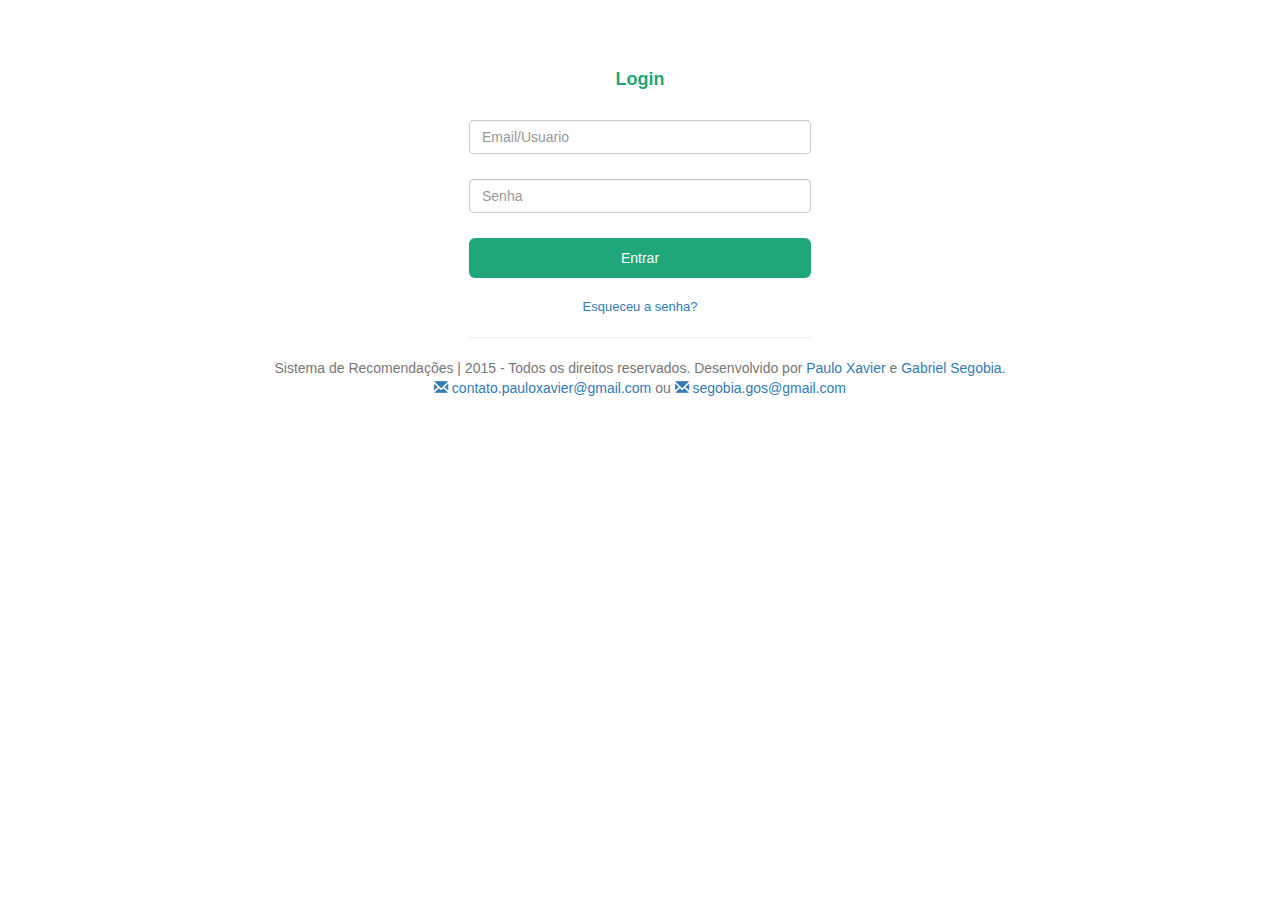
==== index.html @ db7d4e70 "Primeiro Commit - Tela de login feita" ====
<!DOCTYPE html PUBLIC "-//W3C//DTD XHTML 1.0 Strict//EN" "http://www.w3.org/TR/xhtml1/DTD/xhtml1-strict.dtd"> 
<html xmlns="http://www.w3.org/1999/xhtml" xmlns:fb="http://www.facebook.com/2008/fbml">
<head> 
	<title>Sistema de Recomendações</title>
	<meta http-equiv="Content-Type" content="text/html;charset=utf-8">
	<script src="assets/js/jquery.min.js"></script>
	<link rel="stylesheet" type="text/css" href="assets/css/bootstrap.css" />
	<link rel="stylesheet" type="text/css" href="assets/css/custom.css" />
	<script type="text/javascript" src="assets/js/bootstrap.js"></script>
	<script type="text/javascript" src="assets/js/custom.js"></script>
	<link rel="shortcut icon" href="assets/img/favicon.png" type="image/x-icon">
</head>
<body>
<!-- CONTENT -->
<section id="login">
    <div class="container">
    	<div class="row">
    	    <div class="col-xs-12">
        	    <div class="form-wrap">
                <h1>Login</h1>
                    <form role="form" action="javascript:;" method="post" id="login-form" autocomplete="off">
                        <div class="form-group">
                            <label for="email" class="sr-only">Email</label>
                            <input type="email" name="email" id="email" class="form-control" placeholder="Email/Usuario">
                        </div>
                        <div class="form-group">
                            <label for="key" class="sr-only">Password</label>
                            <input type="password" name="key" id="key" class="form-control" placeholder="Senha">
                        </div>
                        <input type="submit" id="btn-login" class="btn btn-custom btn-lg btn-block" value="Entrar">
                    </form>
                    <a href="javascript:;" class="forget" data-toggle="modal" data-target=".forget-modal">Esqueceu a senha?</a>
                    <hr>
        	    </div>
    		</div> <!-- /.col-xs-12 -->
    	</div> <!-- /.row -->
    </div> <!-- /.container -->
</section>

<div class="modal fade forget-modal" tabindex="-1" role="dialog" aria-labelledby="myForgetModalLabel" aria-hidden="true">
	<div class="modal-dialog modal-sm">
		<div class="modal-content">
			<div class="modal-header">
				<button type="button" class="close" data-dismiss="modal">
					<span aria-hidden="true">×</span>
					<span class="sr-only">Close</span>
				</button>
				<h4 class="modal-title">Recuperar Senha</h4>
			</div>
			<div class="modal-body">
				<p>Digite seu E-mail</p>
				<input type="email" name="recovery-email" id="recovery-email" class="form-control" autocomplete="off">
			</div>
			<div class="modal-footer">
				<button type="button" class="btn btn-default" data-dismiss="modal">Cancelar</button>
				<button type="button" class="btn btn-custom">OK</button>
			</div>
		</div> <!-- /.modal-content -->
	</div> <!-- /.modal-dialog -->
</div> <!-- /.modal -->
<!--END CONTENT -->
<footer id="footer" class="footer text-center" style="background-color: #fffff; ">
<div class="container">
<p class="text-muted"> Sistema de Recomendações | 2015 - Todos os direitos reservados. Desenvolvido por <a href="http://www.pauloxavier.com" target="_blank" >Paulo Xavier</a> e <a href="https://www.facebook.com/gosegobia?fref=ts" target="_blank">Gabriel Segobia.<br><a href="mailto:contato.pauloxavier@gmail.com" target="_blank" ><span class="glyphicon glyphicon-envelope"> </span> contato.pauloxavier@gmail.com</a> ou <a href="mailto:segobia.gos@gmail.com" target="_blank" ><span class="glyphicon glyphicon-envelope"> </span> segobia.gos@gmail.com </a></p>
</div>
</footer>

</body>
</html>
---- assets/css/custom.css ----
/*    --------------------------------------------------
	:: Login Section
	-------------------------------------------------- */
#login {
    padding-top: 50px
}
#login .form-wrap {
    width: 30%;
    margin: 0 auto;
}
#login h1 {
    color: #1fa67b;
    font-size: 18px;
    text-align: center;
    font-weight: bold;
    padding-bottom: 20px;
}
#login .form-group {
    margin-bottom: 25px;
}
#login .checkbox {
    margin-bottom: 20px;
    position: relative;
    -webkit-user-select: none;
    -moz-user-select: none;
    -ms-user-select: none;
    -o-user-select: none;
    user-select: none;
}
#login .checkbox.show:before {
    content: '\e013';
    color: #1fa67b;
    font-size: 17px;
    margin: 1px 0 0 3px;
    position: absolute;
    pointer-events: none;
    font-family: 'Glyphicons Halflings';
}
#login .checkbox .character-checkbox {
    width: 25px;
    height: 25px;
    cursor: pointer;
    border-radius: 3px;
    border: 1px solid #ccc;
    vertical-align: middle;
    display: inline-block;
}
#login .checkbox .label {
    color: #6d6d6d;
    font-size: 13px;
    font-weight: normal;
}
#login .btn.btn-custom {
    font-size: 14px;
	margin-bottom: 20px;
}
#login .forget {
    font-size: 13px;
	text-align: center;
	display: block;
}

/*    --------------------------------------------------
	:: Inputs & Buttons
	-------------------------------------------------- */
.form-control {
    color: #212121;
}
.btn-custom {
    color: #fff;
	background-color: #1fa67b;
}
.btn-custom:hover,
.btn-custom:focus {
    color: #fff;
}
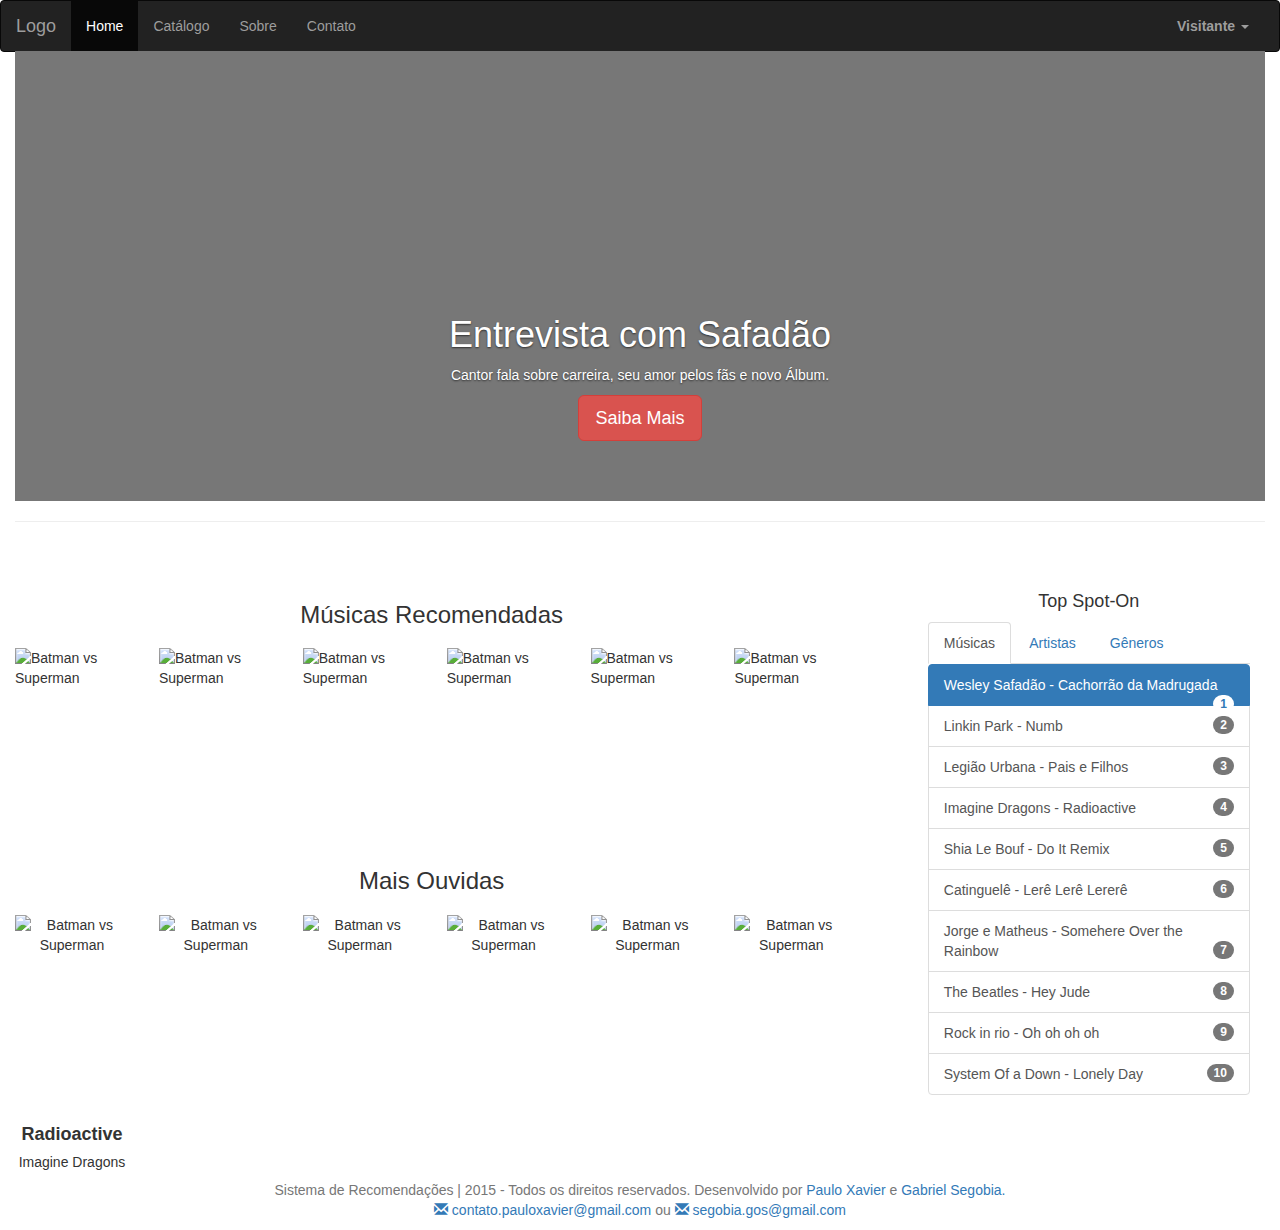
==== commit 582e7119: "Refazendo pagina de Especificação de Artista" ====
--- a/index.html
+++ b/index.html
@@ -1,64 +1,192 @@
 <!DOCTYPE html PUBLIC "-//W3C//DTD XHTML 1.0 Strict//EN" "http://www.w3.org/TR/xhtml1/DTD/xhtml1-strict.dtd"> 
 <html xmlns="http://www.w3.org/1999/xhtml" xmlns:fb="http://www.facebook.com/2008/fbml">
 <head> 
-	<title>Sistema de Recomendações</title>
+	<title>Spot-On</title>
 	<meta http-equiv="Content-Type" content="text/html;charset=utf-8">
 	<script src="assets/js/jquery.min.js"></script>
 	<link rel="stylesheet" type="text/css" href="assets/css/bootstrap.css" />
 	<link rel="stylesheet" type="text/css" href="assets/css/custom.css" />
 	<script type="text/javascript" src="assets/js/bootstrap.js"></script>
+	<script type="text/javascript" src="assets/js/jquery.mask.js"></script>
 	<script type="text/javascript" src="assets/js/custom.js"></script>
 	<link rel="shortcut icon" href="assets/img/favicon.png" type="image/x-icon">
 </head>
 <body>
-<!-- CONTENT -->
-<section id="login">
-    <div class="container">
-    	<div class="row">
-    	    <div class="col-xs-12">
-        	    <div class="form-wrap">
-                <h1>Login</h1>
-                    <form role="form" action="javascript:;" method="post" id="login-form" autocomplete="off">
-                        <div class="form-group">
-                            <label for="email" class="sr-only">Email</label>
-                            <input type="email" name="email" id="email" class="form-control" placeholder="Email/Usuario">
-                        </div>
-                        <div class="form-group">
-                            <label for="key" class="sr-only">Password</label>
-                            <input type="password" name="key" id="key" class="form-control" placeholder="Senha">
-                        </div>
-                        <input type="submit" id="btn-login" class="btn btn-custom btn-lg btn-block" value="Entrar">
-                    </form>
-                    <a href="javascript:;" class="forget" data-toggle="modal" data-target=".forget-modal">Esqueceu a senha?</a>
-                    <hr>
-        	    </div>
-    		</div> <!-- /.col-xs-12 -->
-    	</div> <!-- /.row -->
-    </div> <!-- /.container -->
-</section>
+  <!-- Static navbar -->
+      <nav class="navbar navbar-inverse navbar-default" style="margin-bottom:-15px;">
+        <div class="container-fluid">
+          <div class="navbar-header">
+            <button type="button" class="navbar-toggle collapsed" data-toggle="collapse" data-target="#navbar" aria-expanded="false" aria-controls="navbar">
+              <span class="sr-only">Toggle navigation</span>
+              <span class="icon-bar"></span>
+              <span class="icon-bar"></span>
+              <span class="icon-bar"></span>
+            </button>
+            <a class="navbar-brand" href="#">Logo</a>
+          </div>
+          <div id="navbar" class="navbar-collapse collapse">
+            <ul class="nav navbar-nav">
+              <li class="active"><a href="#">Home</a></li>
+              <li><a href="catalogoDemonstra.html">Catálogo</a></li>
+              <li><a href="#">Sobre</a></li>
+              <li><a href="#">Contato</a></li>	
+            </ul>
+            <ul class="nav navbar-nav navbar-right">
+              <li class="dropdown">
+                <a href="#" class="dropdown-toggle" data-toggle="dropdown" role="button" aria-haspopup="true" aria-expanded="false"><strong>Visitante </strong><span class="caret"></span></a>
+                <ul class="dropdown-menu">
+                 <li class="dropdown-header">Sistemas</li>
+                  <li><a href="loginDemonstra.html">Entrar</a></li>
+                  <li><a href="dashboardDemonstra.html">Dashboard</a></li>
+                  <li><a href="cadastroDemonstra.html">Criar Conta</a></li>
+                  <hr>
+ 				  <li class="dropdown-header">Outros</li>
+                  <li><a href="#">Reportar Bug</a></li>
+                  <li><a href="#">Sugerir Funcionalidade</a></li>
+                </ul>
+              </li>
+            </ul>
+          </div><!--/.nav-collapse -->
+        </div><!--/.container-fluid -->
+      </nav>
+    <div class="container-fluid">
+    	<div class="col-md-12 ">
+   <!-- Carousel
+    ================================================== -->
+		<div class="row">
+		    <div id="myCarousel" class="carousel slide" data-ride="carousel">
+		      <!-- Indicators -->
+		      <div class="carousel-inner" role="listbox">
+		        <div class="item active">
+		          <img class="first-slide" style="background-position:100px;" src="content/img/wesleyAma.jpg" alt="First slide">
+		          <div class="container">
+		            <div class="carousel-caption">
+		              <h1>Entrevista com Safadão</h1>
+		              <p>Cantor fala sobre carreira, seu amor pelos fãs e novo Álbum.</p>
+		              <p><a class="btn btn-lg btn-danger" href="#" role="button">Saiba Mais</a></p>
+		            </div>
+		          </div>
+		        </div>
+		    </div>
+		       <hr>
+		</div><!-- /.carousel -->
+	<div class="col-md-8">
+		<div class="row"> <!-- Inicio Grid -->
+			<div class="row">
+				<div class="col-md-12">
+					<h3 class="text-center" style="margin-bottom:20px;"> Músicas Recomendadas </h3>
+				</div>			
+			</div>
+			<div class="row">
+				<div class="col-md-2">
+					      <img class="customThumb img-responsive img-centered" src="content/img/batmanSuperman.jpg" alt="Batman vs Superman">
+				</div>
+				<div class="col-md-2">
+					      <img class="customThumb img-responsive img-centered" src="content/img/avengersAgeOfUltron.jpg" alt="Batman vs Superman">
+				</div>
+				<div class="col-md-2">
+					      <img class="customThumb img-responsive img-centered" src="content/img/civilWar.jpg" alt="Batman vs Superman">
+				</div>
+				<div class="col-md-2">
+					      <img class="customThumb img-responsive img-centered" src="content/img/hitman.jpg" alt="Batman vs Superman">
+				</div>
+				<div class="col-md-2">
+					      <img class="customThumb img-responsive img-centered" src="content/img/littlePrince.jpg" alt="Batman vs Superman">
+				</div>
+				<div class="col-md-2">
+					      <img class="customThumb img-responsive img-centered" src="content/img/madMax.jpg" alt="Batman vs Superman">
+				</div>
+			</div>
+			<div class="row">
+				<div class="col-md-12">
+					<h3 class="text-center" style="margin-bottom:20px;"> Mais Ouvidas </h3>
+				</div>			
+			</div>
+			<div class="row text-center">
+				<div class="col-md-2">
+					      <img class="customThumb img-responsive img-centered" src="content/img/batmanSuperman.jpg" alt="Batman vs Superman">
+					      <h4><strong>Radioactive</strong></h4>
+					      <h5>Imagine Dragons</h4>
+				</div>
+				<div class="col-md-2">
+					      <img class="customThumb img-responsive img-centered" src="content/img/avengersAgeOfUltron.jpg" alt="Batman vs Superman">
+				</div>
+				<div class="col-md-2">
+					      <img class="customThumb img-responsive img-centered" src="content/img/civilWar.jpg" alt="Batman vs Superman">
+				</div>
+				<div class="col-md-2">
+					      <img class="customThumb img-responsive img-centered" src="content/img/hitman.jpg" alt="Batman vs Superman">
+				</div>
+				<div class="col-md-2">
+					      <img class="customThumb img-responsive img-centered" src="content/img/littlePrince.jpg" alt="Batman vs Superman">
+				</div>
+				<div class="col-md-2">
+					      <img class="customThumb img-responsive img-centered" src="content/img/madMax.jpg" alt="Batman vs Superman">
+				</div>
+			</div>
+			</div>
+		</div> <!-- fecha o col-md-8(conteudo a esquerda)-->
+	<div class="col-md-4"> <!-- Conteudo a direita-->
+		<div class="col-md-10 col-md-offset-2">
+			<div class="row">
+				<h4 class="text-center">Top Spot-On</h4>
+			        <div class="tabbable"> <!-- Only required for left/right tabs -->
+				      <ul class="nav nav-tabs">
+				        <li class="active"><a href="#tab1" data-toggle="tab">Músicas</a></li>
+				        <li><a href="#tab2" data-toggle="tab">Artistas</a></li>
+				        <li><a href="#tab3" data-toggle="tab">Gêneros</a></li>
+				      </ul>
+				      <div class="tab-content">
+				        <div class="tab-pane active" id="tab1">
+				          	<div class="list-group">
+							  <a href="#" class="list-group-item active">Wesley Safadão - Cachorrão da Madrugada <span class="badge">1</span></a>
+							  <a href="#" class="list-group-item">Linkin Park - Numb<span class="badge">2</span></a>
+							  <a href="#" class="list-group-item">Legião Urbana - Pais e Filhos <span class="badge">3</span></a>
+							  <a href="#" class="list-group-item">Imagine Dragons - Radioactive <span class="badge">4</span></a>
+							  <a href="#" class="list-group-item">Shia Le Bouf - Do It Remix <span class="badge">5</span></a>
+							  <a href="#" class="list-group-item">Catinguelê - Lerê Lerê Lererê <span class="badge">6</span></a>
+							  <a href="#" class="list-group-item">Jorge e Matheus - Somehere Over the Rainbow <span class="badge">7</span></a>
+							  <a href="#" class="list-group-item">The Beatles - Hey Jude <span class="badge">8</span></a>
+							  <a href="#" class="list-group-item">Rock in rio - Oh oh oh oh <span class="badge">9</span></a>
+							  <a href="#" class="list-group-item">System Of a Down - Lonely Day <span class="badge">10</span></a>
+							</div>
+				        </div>
+				        <div class="tab-pane fade" id="tab2">
+				          	<div class="list-group">
+							  <a href="#" class="list-group-item active">Wesley Safadão</a>
+							  <a href="#" class="list-group-item">Frank Sinatra</a>
+							  <a href="#" class="list-group-item">Callipso</a>
+							  <a href="#" class="list-group-item">Queen</a>
+							  <a href="#" class="list-group-item">System of a Down</a>
+							  <a href="#" class="list-group-item">Linkin Park</a>
+							  <a href="#" class="list-group-item">Foo Fighters</a>
+							  <a href="#" class="list-group-item">Darkest Days</a>
+							  <a href="#" class="list-group-item">Linkin Park</a>
+							  <a href="#" class="list-group-item">Sidney Magal</a>
+							</div>
+				        </div>
+				         <div class="tab-pane fade" id="tab3">
+				          <div class="list-group">
+							  <a href="#" class="list-group-item active">Pagode</a>
+							  <a href="#" class="list-group-item">Funk</a>
+							  <a href="#" class="list-group-item">PagoFunk</a>
+							  <a href="#" class="list-group-item">Internacional</a>
+							  <a href="#" class="list-group-item">Pop</a>
+							  <a href="#" class="list-group-item">Rock</a>
+							  <a href="#" class="list-group-item">Metal</a>
+							  <a href="#" class="list-group-item">Sertanejo</a>
+							  <a href="#" class="list-group-item">Universitário</a>
+							  <a href="#" class="list-group-item">Ostentação</a>
+							</div>
+				        </div>
+				      </div>
+				    </div>
+			</div>
+		</div>
+	</div>
 
-<div class="modal fade forget-modal" tabindex="-1" role="dialog" aria-labelledby="myForgetModalLabel" aria-hidden="true">
-	<div class="modal-dialog modal-sm">
-		<div class="modal-content">
-			<div class="modal-header">
-				<button type="button" class="close" data-dismiss="modal">
-					<span aria-hidden="true">×</span>
-					<span class="sr-only">Close</span>
-				</button>
-				<h4 class="modal-title">Recuperar Senha</h4>
-			</div>
-			<div class="modal-body">
-				<p>Digite seu E-mail</p>
-				<input type="email" name="recovery-email" id="recovery-email" class="form-control" autocomplete="off">
-			</div>
-			<div class="modal-footer">
-				<button type="button" class="btn btn-default" data-dismiss="modal">Cancelar</button>
-				<button type="button" class="btn btn-custom">OK</button>
-			</div>
-		</div> <!-- /.modal-content -->
-	</div> <!-- /.modal-dialog -->
-</div> <!-- /.modal -->
-<!--END CONTENT -->
+</div> <!-- Finaliza o container-fluid-->
+
 <footer id="footer" class="footer text-center" style="background-color: #fffff; ">
 <div class="container">
 <p class="text-muted"> Sistema de Recomendações | 2015 - Todos os direitos reservados. Desenvolvido por <a href="http://www.pauloxavier.com" target="_blank" >Paulo Xavier</a> e <a href="https://www.facebook.com/gosegobia?fref=ts" target="_blank">Gabriel Segobia.<br><a href="mailto:contato.pauloxavier@gmail.com" target="_blank" ><span class="glyphicon glyphicon-envelope"> </span> contato.pauloxavier@gmail.com</a> ou <a href="mailto:segobia.gos@gmail.com" target="_blank" ><span class="glyphicon glyphicon-envelope"> </span> segobia.gos@gmail.com </a></p>
--- a/assets/css/custom.css
+++ b/assets/css/custom.css
@@ -74,3 +74,217 @@
 .btn-custom:focus {
     color: #fff;
 }
+
+
+/* Everything but the jumbotron gets side spacing for mobile first views */
+.header,
+.marketing,
+.footer {
+  padding-right: 15px;
+  padding-left: 15px;
+}
+
+/* Custom page header */
+.header {
+  border-bottom: 1px solid #e5e5e5;
+
+}
+/* Make the masthead heading the same height as the navigation */
+.header h3 {
+  margin-top: 0;
+  margin-bottom: 0;
+  line-height: 40px;
+}
+
+.wizard {
+    margin: 20px auto;
+    background: #fff;
+}
+
+    .wizard .nav-tabs {
+        position: relative;
+        margin: 40px auto;
+        margin-bottom: 0;
+        border-bottom-color: #e0e0e0;
+    }
+
+    .wizard > div.wizard-inner {
+        position: relative;
+    }
+
+.connecting-line {
+    height: 2px;
+    background: #e0e0e0;
+    position: absolute;
+    width: 80%;
+    margin: 0 auto;
+    left: 0;
+    right: 0;
+    top: 50%;
+    z-index: 1;
+}
+
+.wizard .nav-tabs > li.active > a, .wizard .nav-tabs > li.active > a:hover, .wizard .nav-tabs > li.active > a:focus {
+    color: #555555;
+    cursor: default;
+    border: 0;
+    border-bottom-color: transparent;
+}
+
+span.round-tab {
+    width: 70px;
+    height: 70px;
+    line-height: 70px;
+    display: inline-block;
+    border-radius: 100px;
+    background: #fff;
+    border: 2px solid #e0e0e0;
+    z-index: 2;
+    position: absolute;
+    left: 0;
+    text-align: center;
+    font-size: 25px;
+}
+span.round-tab i{
+    color:#555555;
+}
+.wizard li.active span.round-tab {
+    background: #fff;
+    border: 2px solid #5bc0de;
+    
+}
+.wizard li.active span.round-tab i{
+    color: #5bc0de;
+}
+
+span.round-tab:hover {
+    color: #333;
+    border: 2px solid #333;
+}
+
+.wizard .nav-tabs > li {
+    width: 25%;
+}
+
+.wizard li:after {
+    content: " ";
+    position: absolute;
+    left: 46%;
+    opacity: 0;
+    margin: 0 auto;
+    bottom: 0px;
+    border: 5px solid transparent;
+    border-bottom-color: #5bc0de;
+    transition: 0.1s ease-in-out;
+}
+
+.wizard li.active:after {
+    content: " ";
+    position: absolute;
+    left: 46%;
+    opacity: 1;
+    margin: 0 auto;
+    bottom: 0px;
+    border: 10px solid transparent;
+    border-bottom-color: #5bc0de;
+}
+
+.wizard .nav-tabs > li a {
+    width: 70px;
+    height: 70px;
+    margin: 20px auto;
+    border-radius: 100%;
+    padding: 0;
+}
+
+    .wizard .nav-tabs > li a:hover {
+        background: transparent;
+    }
+
+.wizard .tab-pane {
+    position: relative;
+    padding-top: 50px;
+}
+
+.wizard h3 {
+    margin-top: 0;
+}
+
+@media( max-width : 585px ) {
+
+    .wizard {
+        width: 90%;
+        height: auto !important;
+    }
+
+    span.round-tab {
+        font-size: 16px;
+        width: 50px;
+        height: 50px;
+        line-height: 50px;
+    }
+
+    .wizard .nav-tabs > li a {
+        width: 50px;
+        height: 50px;
+        line-height: 50px;
+    }
+
+    .wizard li.active:after {
+        content: " ";
+        position: absolute;
+        left: 35%;
+    }
+}
+
+
+/* Carousel base class */
+.carousel {
+  min-height: 450px;
+  height: 100%;
+  margin-bottom: 60px;
+}
+/* Since positioning the image, we need to help out the caption */
+.carousel-caption {
+  z-index: 10;
+}
+
+/* Declare heights because of positioning of img element */
+.carousel .item {
+  height: 450px;
+  background-color: #777;
+}
+.carousel-inner > .item > img {
+  position: absolute;
+  top: -280px;
+  left: 0;
+  min-width: 100%;
+}
+
+.customThumb {
+    height: 200px !important;
+    width: 200px !important;
+}
+
+.customCol{
+    padding-right:0px;
+}
+
+.noPadding{
+     padding-right:0px;
+     padding-left:0px;
+}
+a:hover,a:focus{
+    text-transform: none !important;
+}
+
+.tableThumb{
+    width:200px;
+    height:300px;
+}
+
+IMG.img-centered {
+    display: block;
+    margin-left: auto;
+    margin-right: auto;
+}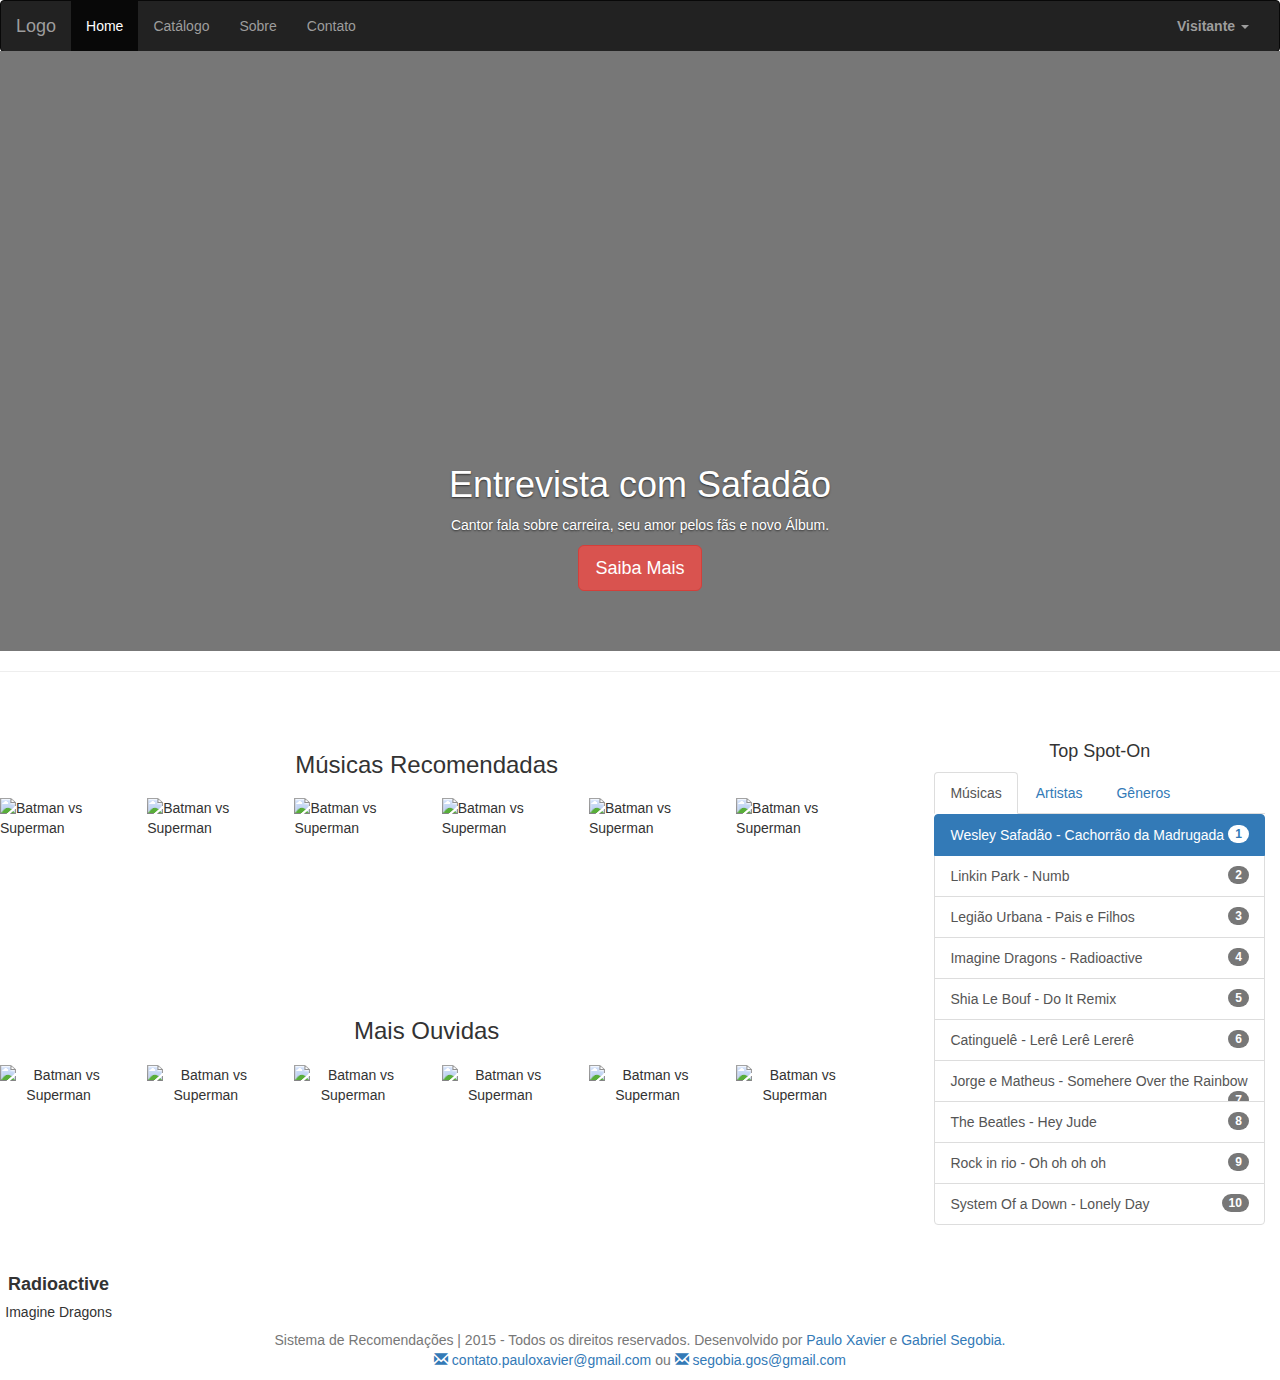
==== commit 0c8b861f: "Corrigido alguns bugs na Home" ====
--- a/index.html
+++ b/index.html
@@ -50,7 +50,7 @@
         </div><!--/.container-fluid -->
       </nav>
     <div class="container-fluid">
-    	<div class="col-md-12 ">
+    	<div class="col-md-12 noPadding">
    <!-- Carousel
     ================================================== -->
 		<div class="row">
--- a/assets/css/custom.css
+++ b/assets/css/custom.css
@@ -240,7 +240,7 @@
 
 /* Carousel base class */
 .carousel {
-  min-height: 450px;
+  min-height: 500px;
   height: 100%;
   margin-bottom: 60px;
 }
@@ -251,7 +251,7 @@
 
 /* Declare heights because of positioning of img element */
 .carousel .item {
-  height: 450px;
+  height: 600px;
   background-color: #777;
 }
 .carousel-inner > .item > img {
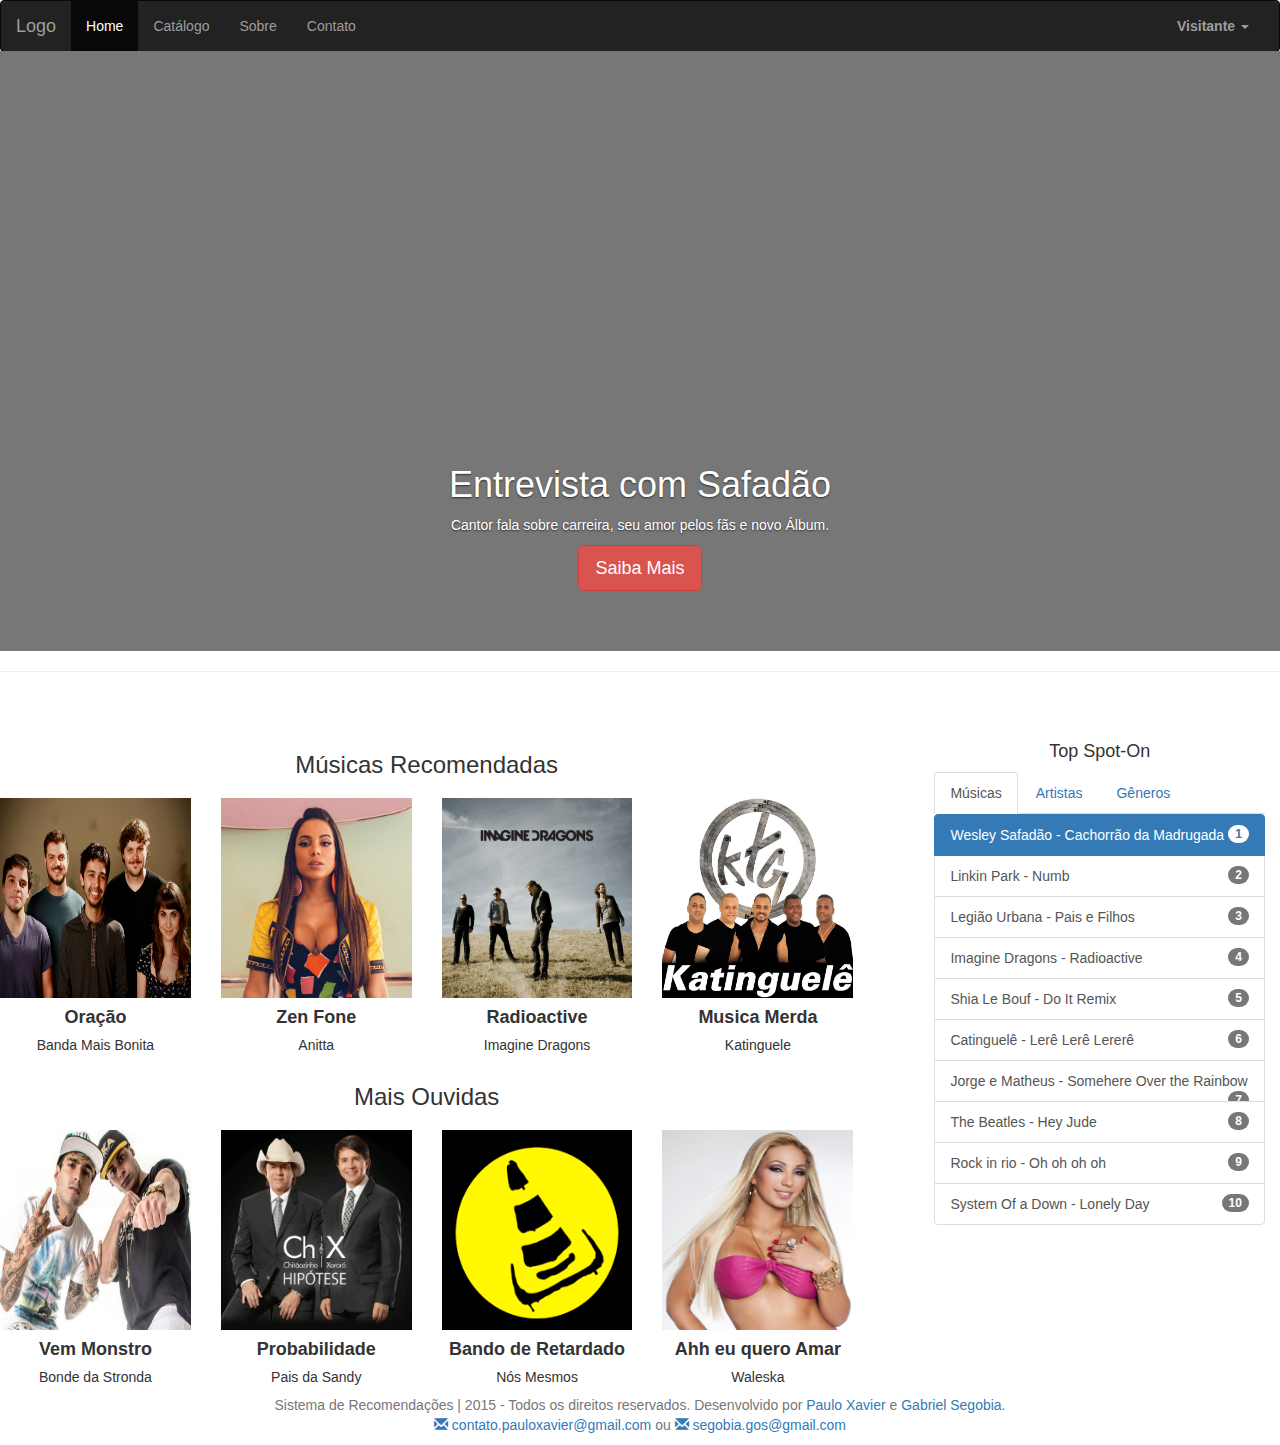
==== commit 5ac0f503: "Consertada página inicial, feita página do Artista" ====
--- a/index.html
+++ b/index.html
@@ -71,30 +71,43 @@
 		       <hr>
 		</div><!-- /.carousel -->
 	<div class="col-md-8">
-		<div class="row"> <!-- Inicio Grid -->
+		<div class="row text-center"> <!-- Inicio Grid -->
 			<div class="row">
 				<div class="col-md-12">
 					<h3 class="text-center" style="margin-bottom:20px;"> Músicas Recomendadas </h3>
 				</div>			
 			</div>
 			<div class="row">
-				<div class="col-md-2">
-					      <img class="customThumb img-responsive img-centered" src="content/img/batmanSuperman.jpg" alt="Batman vs Superman">
-				</div>
-				<div class="col-md-2">
-					      <img class="customThumb img-responsive img-centered" src="content/img/avengersAgeOfUltron.jpg" alt="Batman vs Superman">
-				</div>
-				<div class="col-md-2">
-					      <img class="customThumb img-responsive img-centered" src="content/img/civilWar.jpg" alt="Batman vs Superman">
-				</div>
-				<div class="col-md-2">
-					      <img class="customThumb img-responsive img-centered" src="content/img/hitman.jpg" alt="Batman vs Superman">
-				</div>
-				<div class="col-md-2">
-					      <img class="customThumb img-responsive img-centered" src="content/img/littlePrince.jpg" alt="Batman vs Superman">
-				</div>
-				<div class="col-md-2">
-					      <img class="customThumb img-responsive img-centered" src="content/img/madMax.jpg" alt="Batman vs Superman">
+				<div class="col-md-3">
+						<a href="catalogoDemonstra.html">
+					    <img class="customThumb img-responsive img-centered" src="content/img/bandaMaisBonita.jpg" alt="Banda Mais bonita da Cidade">
+					    </a>
+					    <h4><strong>Oração</strong></h4>
+					    <h5>Banda Mais Bonita</h5>
+					    
+				</div>
+				<div class="col-md-3">
+						<a href="catalogoDemonstra.html">
+					    <img class="customThumb img-responsive img-centered" src="content/img/anitta.png" alt="Anitta">
+					    </a>
+					    <h4><strong>Zen Fone</strong></h4>
+					    <h5>Anitta</h5>
+					    
+				</div>
+					<div class="col-md-3">
+						<a href="catalogoDemonstra.html">
+					    <img class="customThumb img-responsive img-centered" src="content/img/imagineDragons.jpg" alt="Imagine Dragons">
+					    </a>
+					    <h4><strong>Radioactive</strong></h4>
+					    <h5>Imagine Dragons</h5>
+
+				</div>
+				<div class="col-md-3">
+					     <a href="catalogoDemonstra.html">
+					    <img class="customThumb img-responsive img-centered" src="content/img/katinguele.jpg" alt="Katinguele">
+					    </a>
+					    <h4><strong>Musica Merda</strong></h4>
+					    <h5>Katinguele</h5>
 				</div>
 			</div>
 			<div class="row">
@@ -102,28 +115,40 @@
 					<h3 class="text-center" style="margin-bottom:20px;"> Mais Ouvidas </h3>
 				</div>			
 			</div>
-			<div class="row text-center">
-				<div class="col-md-2">
-					      <img class="customThumb img-responsive img-centered" src="content/img/batmanSuperman.jpg" alt="Batman vs Superman">
-					      <h4><strong>Radioactive</strong></h4>
-					      <h5>Imagine Dragons</h4>
-				</div>
-				<div class="col-md-2">
-					      <img class="customThumb img-responsive img-centered" src="content/img/avengersAgeOfUltron.jpg" alt="Batman vs Superman">
-				</div>
-				<div class="col-md-2">
-					      <img class="customThumb img-responsive img-centered" src="content/img/civilWar.jpg" alt="Batman vs Superman">
-				</div>
-				<div class="col-md-2">
-					      <img class="customThumb img-responsive img-centered" src="content/img/hitman.jpg" alt="Batman vs Superman">
-				</div>
-				<div class="col-md-2">
-					      <img class="customThumb img-responsive img-centered" src="content/img/littlePrince.jpg" alt="Batman vs Superman">
-				</div>
-				<div class="col-md-2">
-					      <img class="customThumb img-responsive img-centered" src="content/img/madMax.jpg" alt="Batman vs Superman">
-				</div>
-			</div>
+			<div class="row">
+				<div class="col-md-3">
+						<a href="catalogoDemonstra.html">
+					    <img class="customThumb img-responsive img-centered" src="content/img/bondeStronda.jpg" alt="Bonde da Stronda">
+					    </a>
+					    <h4><strong>Vem Monstro</strong></h4>
+					    <h5>Bonde da Stronda</h5>
+					    
+				</div>
+				<div class="col-md-3">
+						<a href="catalogoDemonstra.html">
+					    <img class="customThumb img-responsive img-centered" src="content/img/chitaoXororo.jpg" alt="Chitãozinho e Xororó">
+					    </a>
+					    <h4><strong>Probabilidade</strong></h4>
+					    <h5>Pais da Sandy</h5>
+					    
+				</div>
+					<div class="col-md-3">
+						<a href="catalogoDemonstra.html">
+					    <img class="customThumb img-responsive img-centered" src="content/img/cone.png" alt="Cone Crew">
+					    </a>
+					    <h4><strong>Bando de Retardado</strong></h4>
+					    <h5>Nós Mesmos</h5>
+
+				</div>
+				<div class="col-md-3">
+					     <a href="catalogoDemonstra.html">
+					    <img class="customThumb img-responsive img-centered" src="content/img/waleska.png" alt="Waleska">
+					    </a>
+					    <h4><strong>Ahh eu quero Amar</strong></h4>
+					    <h5>Waleska</h5>
+				</div>
+			</div>
+			
 			</div>
 		</div> <!-- fecha o col-md-8(conteudo a esquerda)-->
 	<div class="col-md-4"> <!-- Conteudo a direita-->
